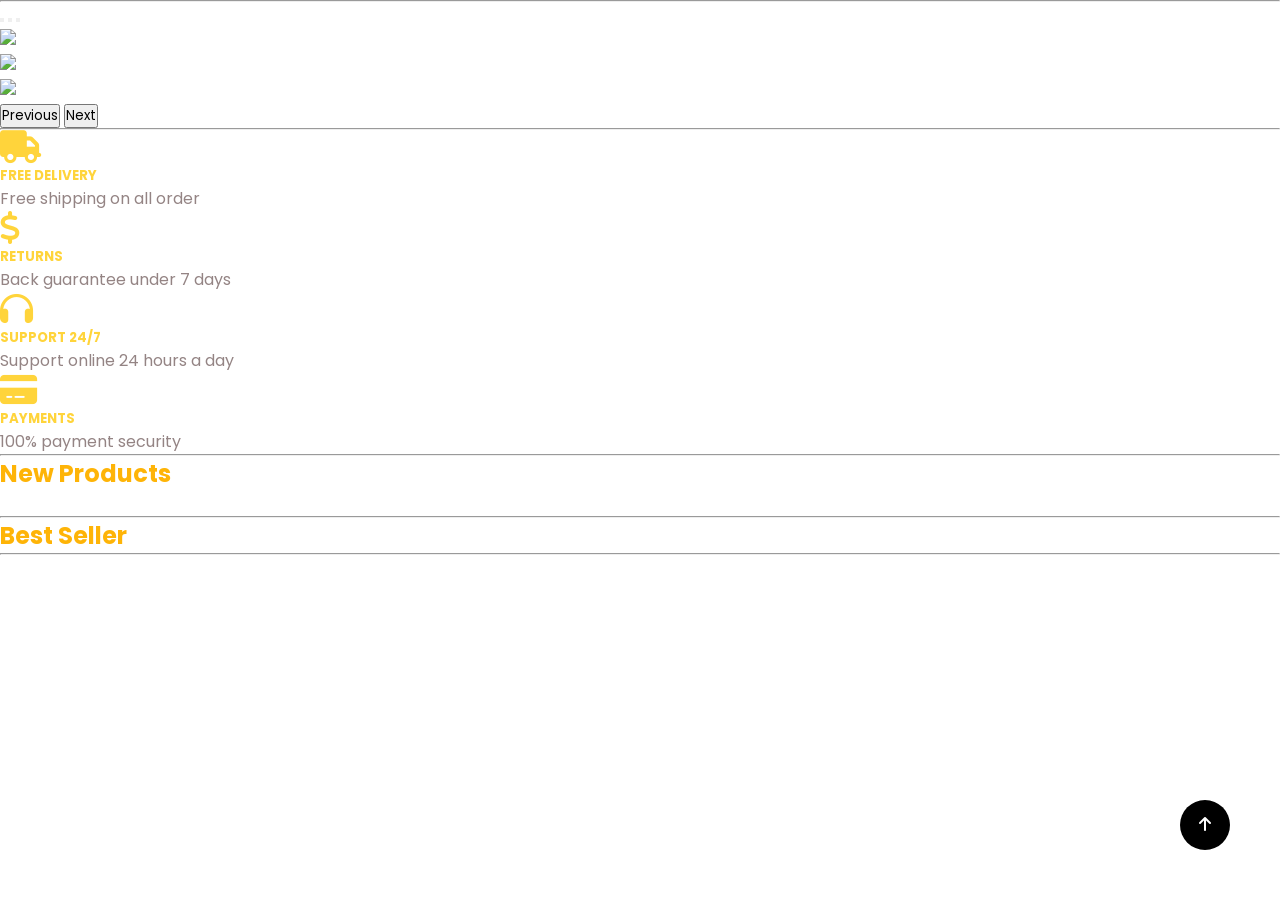
==== index.html @ 7af12021 "Update and rename Home.html to index.html" ====
<!DOCTYPE html>
<html lang="en">

<head>
  <meta charset="UTF-8">
  <meta name="viewport" content="width=device-width, initial-scale=1.0">
  <title>Nextag - Latest Fashion</title>

  <!-- css link -->
  <link rel="stylesheet" href="style.css">
  <!-- css link -->
  <!-- bootstrap 5 cdn -->
  <link rel="stylesheet" href="assets/css/bootstrap.min.css">
  <!-- bootstrap 5 cdn -->
  <!-- font awesome cdn -->
  <link rel="stylesheet" href="https://cdnjs.cloudflare.com/ajax/libs/font-awesome/6.6.0/css/all.min.css">
  <link rel="stylesheet" href="assets/css/font-all.min.css">
  <!-- font awesome cdn -->
  <!-- google font link -->
  <link rel="preconnect" href="https://fonts.googleapis.com">
  <link rel="preconnect" href="https://fonts.gstatic.com" crossorigin>
  <link href="https://fonts.googleapis.com/css2?family=Poppins:wght@300;400&display=swap" rel="stylesheet">
  <!-- google font link -->
  <script src="assets/json/data.js"></script>

</head>

<body>
  <header id="header">
 
</header>
  <hr>
  <div class="container">
    <div class="row ">
      <div class="col-md-12">
        <div id="carouselExampleCaptions" class="carousel slide" data-bs-ride="carousel">
          <div class="carousel-indicators">
            <button type="button" data-bs-target="#carouselExampleCaptions" data-bs-slide-to="0" class="active" aria-current="true" aria-label="Slide 1"></button>
            <button type="button" data-bs-target="#carouselExampleCaptions" data-bs-slide-to="1" aria-label="Slide 2"></button>
            <button type="button" data-bs-target="#carouselExampleCaptions" data-bs-slide-to="2" aria-label="Slide 3"></button>
          </div>
          <div class="carousel-inner ">
            <div class="carousel-item active ">
              <img src="assets/images/Banner/banner1.png" class="d-block img-fluid rounded-4 " >
              <div class="carousel-caption d-none d-md-block">
              </div>
            </div>
            <div class="carousel-item">
              <img src="assets/images/Banner/banner2.png" class="d-block img-fluid rounded-4"  >
              <div class="carousel-caption d-none d-md-block">
               
              </div>
            </div>
            <div class="carousel-item">
              <img src="assets/images/Banner/banner3.png" class="d-block img-fluid rounded-4"  >
              <div class="carousel-caption d-none d-md-block">
              </div>
            </div>
          </div>
          <button class="carousel-control-prev" type="button" data-bs-target="#carouselExampleCaptions" data-bs-slide="prev">
            <span class="carousel-control-prev-icon" aria-hidden="true"></span>
            <span class="visually-hidden">Previous</span>
          </button>
          <button class="carousel-control-next" type="button" data-bs-target="#carouselExampleCaptions" data-bs-slide="next">
            <span class="carousel-control-next-icon" aria-hidden="true"></span>
            <span class="visually-hidden">Next</span>
          </button>
        </div>




      </div>
      
    </div>

  </div>
  <hr>
  <div class="container">
    <div class="row mt-5 text-center">
      <div class="col-md-3">
        <i class="fa-solid fa-truck" style="color: #FFD43B; font-size: 33px;"></i>
        <h5 style="color: #FFD43B;" class="mt-2 fw-bolder">FREE DELIVERY</h5>
        <P>Free shipping on all order</P>
      </div>
      <div class="col-md-3">
        <i class="fa-solid fa-dollar-sign" style="color: #FFD43B; font-size: 33px;"></i>
        <h5 style="color: #FFD43B;" class="mt-2 fw-bolder">RETURNS</h5>
        <P>Back guarantee under 7 days</P>
      </div>
      <div class="col-md-3">
        <i class="fa-solid fa-headphones" style="color: #FFD43B; font-size: 33px;"></i>
        <h5 style="color: #FFD43B;" class="mt-2 fw-bolder">SUPPORT 24/7</h5>
        <P>Support online 24 hours a day

        </P>
      </div>
      <div class="col-md-3">
        <i class="fa-solid fa-credit-card" style="color: #FFD43B; font-size: 33px;"></i>
        <h5 style="color: #FFD43B;" class="mt-2 fw-bolder">PAYMENTS</h5>
        <P>100% payment security</P>
      </div>
    </div>

  </div>

  </div>
  </div>

  <hr>

  <div class="container mt-2 ">
    <div class="row ">
      <div class="col-md-12">
        <h2 class="txt2"> New Products</h2>
      </div>
    </div>
    <img src="" alt="">
    <div class="row" id="product-container">
      <script>
        function gotoDetailPage(name, image, price) {
          localStorage.setItem("pname", name)
          localStorage.setItem("pimage", image)
          localStorage.setItem("pprice", price)
          window.location.href = "product-details.html"
        }
        for (var i = 0; i < 6; i++) {
          document.write(`<div class="col-md-2 productCard" onclick='gotoDetailPage("${data[i].p_name}","${data[i].p_image}","${data[i].p_price}")'>
          <div class="product-card">
            <div class="div">
              <img src="${data[i].p_image}" class="img-fluid imgborder" alt=""/>
              </div>
              <a href="product-details.html" class="txt4">${data[i].p_name}</a>
               <p class="txt3">${data[i].p_details}</p>
              <h5 class="price">${data[i].p_price}</h5>
          </div>
        </div>`)
        }
      </script>

    </div>
  </div>
  <hr class="mt-5">
  <div class="container mt-5 ">
    <div class="row ">
      <div class="col-md-12">
        <h2 class="txt2"> Best Seller</h2>
      </div>
    </div>
    <div class="row" id="product-container">
      <script>
        function gotoDetailPage(name, image, price) {
          localStorage.setItem("pname", name)
          localStorage.setItem("pimage", image)
          localStorage.setItem("pprice", price)
          window.location.href = "product-details.html"
        }
    
        for (var i = 0; i < 6; i++) {
          document.write(`
          <div class="col-md-2 productCard" onclick='gotoDetailPage("${data[i].p_name}","${data[i].p_image}","${data[i].p_price}")'>
          <div class="product-card">
            <img src="${data[i].p_image}" class="img-fluid imgborder" alt=""/>
              <p class="txt3">New Accessory, Processors</p>
              <a href="product-details.html" class="txt4">${data[i].p_name}</a>
              <div class="div">
                <i class="fa-solid fa-star" style="color: #848484; font-size: 11px; "></i>
                <i class="fa-solid fa-star" style="color: #848484; font-size: 11px; "></i>
                <i class="fa-solid fa-star" style="color: #848484; font-size: 11px; "></i>
                <i class="fa-solid fa-star" style="color: #848484; font-size: 11px; "></i>
                <i class="fa-solid fa-star" style="color: #848484; font-size: 11px; "></i>
              </div>
              <h5 class="price">${data[i].p_price}</h5>
          </div>
        </div>
        `)
        }
      </script>
    </div>
  </div>
  <hr>

  </div>
  <!-- content below navbar  -->



<a href="new.html"></a>

  <footer id="footer">
    
  </footer>
  <a href="" class="arrow"><i class="fa-solid fa-arrow-up"></i></a>
  <script src="assets/scripts/repeat.js"></script>
  <script src="assets/scripts/popper.min.js"></script>
  <script src="assets/scripts/bootstrap.min.js"></script>


  <script>
    function displayProducts() {
      const row = document.getElementById("product-container")


    }




  </script>
</body>

</html>
<!-- bootstrap 5 cdn -->
<!-- bootstrap 5 cdn -->
---- style.css ----
*{
    font-family: "Poppins", sans-serif;
    box-sizing: border-box;
    margin: 0;
    padding: 0;
}
.topnav li a{
    width: 100%;
    color: white;
    text-decoration: none;
    font-weight: bold; 
    font-size: 14px;
    cursor: pointer;
    transition: 0.5s ease;
}
.topnav li a:hover{
    color: #0068c8;
    font-weight: bold;
}
.inputform{

   
    border: 2px solid #0068c8; 
    border-radius: 8px 0 0 8px;
    background-color: #f8f9fa; 
    outline: none;
    font-size: 16px;

}
.btnsearch{
    background-color: #0068c8;  
    color: white;
    border: none;
    padding: 12px 20px;
    font-weight: bold;
    border-radius: 0 8px 8px 0;  
    cursor: pointer;
    font-size: 16px;
}
.btnsearch:hover {
    background-color: #0056b3; 
}
#navbar li a{  
    font-size: 14px;
}
ul li a i{
    padding-right: 6px;
    font-size: 22px;
    color: black;
    font-weight: bold;
    transition: 0.5s ease;
}
ul li a i:hover{
    color: #0068c8;
}
.span1{
    display: block;
    font-weight: bolder !important;
    color: black;
    font-size: 14px;
    transition: 0.5s ease;
}
.span1:hover{
    color: #0068c8;
}
.headnav .nav-item i{
    color: white;
}  
.headnav .nav-item #navbtn{
    background-color: #0068c8 !important;
    color: white;
    font-weight: 550;
    width: 300px;
    height: 51px;
    border-radius: 8px;  
}
.headnav .dropdown-item{ 
    width: 100%;
    font-weight: 550;
    font-size: 17px;
    outline: none;
    transition: 0.5s ease;
}
.headnav .dropdown-item:hover{
    color: #0068c8;
} 
.headnav .nav-link{
    font-weight: 550;
    font-size: 17px;
    color: black;
}
.headnav .nav-link:hover{
    color: #0068c8;
}


#nav-head #dropdown{
    background-color: #0068C8;
    color: white;
    border-radius: 4px;
    width: 250px;
    font-weight: bold;

}
#nav-head  .dropdown-item{
    font-size: 17px;
    font-weight: 600;
}
#nav-head  .dropdown-item:hover{
    color: #0068C8;
}
#nav-head .nav-link{
    font-weight: bold;
    transition: 0.5s ease;
}
#nav-head .nav-link:hover{
    color: #0068C8;
}

#loginid{
    font-weight: bold;
    color: #feb407;
}
#loginh6{
    text-decoration: none ; 
    color: #feb407;
}
.btnlogin{
    background-color: #0068C8;
    color: white;
    border-radius: 4px;
    font-weight: bold !important;
    width: 150px;
    height: 40px;
    transition: 0.5s ease;
}
.btnlogin:hover{
    background-color: white !important;
    border-color: #0068C8 !important;
    color: black !important;
    font-weight: bold;
}


.btnlost{
    background-color: #0068C8;
    color: white;
    border-radius: 4px;
    font-weight: bold !important;
    width: 250px;
    transition: 0.5s ease;
    height: 45px;
}
.btnlost:hover{
    background-color: white !important;
    border-color: #0068C8 !important;
    color: black !important;
    font-weight: bold;
}

#losth6{
    font-weight: bolder;

}
 .lostpassword{
    justify-content: center;
    display: flex;
    align-items: center;
}

.trackh1{
    font-weight: bolder;
}
.trackcon{
    justify-content: center;
    display: flex;
    align-items: center;
}
.trackh6{
    font-weight: bold;
    font-size: 16px;
}













#footer{
    /* padding: 0px 0px 30px 0 ; */
    font-size: 14px;
    margin-top: 50px;        
}
#footer .footer-top{
    padding: 20px 0 40px 0;
}
 .footer-icon{
    color: #feb407;
    font-size: 19px;
}
 .footicon{
    color: black;
    font-weight: 550;
    font-size: 17px;
    transition: 0.5s ease;
    cursor: pointer;
}
 .footicon:hover{
    color: #feb407;
}
#footer .footer-top .footer-contact h3{
    color: #ffc800;
}
#footer .footer-top .footer-contact h4{
    font-size: 22px;
    margin: 0 0 30px 0;
    padding: 2px 0 2px 0;
    font-weight: 700;
}
#footer .footer-top .footer-contact p{
    font-size: 14px;
    line-height: 24px;
    margin-bottom: 0;

}
#footer .footer-top h4{
    font-size: 16px;
    font-weight: bold;
    position: relative;
    padding-bottom: 12px;
}
#footer .footer-top .footer-links{
    margin-bottom: 30px;
    margin-top: 10px;
}
#footer .footer-top .footer-link h4{
    font-size: 22px;
    font-weight: bolder !important;
}
#footer .footer-top .footer-link ul{
    list-style: none;
    padding: 0;
    margin: 0;
}
#footer .footer-top .footer-link ul li{
    padding: 6px 0;
    display: flex;
    align-items: center;
}
#footer .footer-top .footer-link ul li a{
    text-decoration: none;
    color: black;
    display: inline-block;
    font-weight: bold;
    transition: 0.5s ease;
    font-size: 16px;
}
#footer .footer-top .footer-link ul li a:hover{
    text-decoration: none;
    color: #feb407;
}
 .social-links a{
    font-size: 22px;
    display: inline-block;
    text-decoration: none;
    color: #848484;
    border-radius: 100%;
    text-align: start;
    width: 40px; 
    transition: 0.5s ease;     
}
 .social-links a:hover{
    background-color: #feb407;
    color: black;
}
#footer .copyright{
    text-align: center;
    color: #848484;
    font-size: 15px;
}
#footer .credits{
    float: right;
    text-align: center;
    font-size: 13px;
}
#footer .credits a{
    text-decoration: none;
    font-weight: bolder;
}


html{
    scroll-behavior: smooth;
}
.arrow{
    position: fixed;
    width: 50px;
    height: 50px;
    bottom: 50px;
    right: 50px;
    text-decoration: none;
    text-align: center;
    line-height: 50px;
    background-color: black;
    color: white;
    border-radius: 50%;
}

html{
    scroll-behavior: smooth;
}
.arrow{
    position: fixed;
    width: 50px;
    height: 50px;
    bottom: 50px;
    right: 50px;
    text-decoration: none;
    text-align: center;
    line-height: 50px;
    background-color: black;
    color: white;
    border-radius: 50%;
}

.bg{
    background-color: #CFDFEE;
}

.txt{
    
    font-weight: bold;
    background-color: #DD2831;
    font-size: 11px;
}

.txt2{
    font-weight: bolder;
    color: #FEB407;
}
.txt3{
    font-weight: bolder;
    font-size: 13px;
}
.txt4{
    letter-spacing: 1px;
    font-size: 17px;
    color: black;
    transition: 0.2s ease-in;
    font-weight: bolder;
    text-decoration: none;
}

.txt4:hover{
    transition: 0.2s ease-in;
    color:#0068c8
}

.price{
    margin-top:5px;
    font-size: 19px;
    font-weight: bolder;
    color: #DD2831;
}
.productCard
{
    box-shadow: 0 0 5px #a3a3a3; 
     /* padding-right: 5px; */
    

}

.imgborder{
    
    cursor: pointer;
    transition: 0.3s;
    border-radius: 15px;    
}
.imgborder:hover{
    transform: scale(1.1);
}

p{
    color: #948484;
}
 .bg2{
    background-color: #F4F4F4;
 }

 ul.breadcrumb {
    padding: 10px 16px;
    list-style: none;
    background-color: #eee;
  }
  

  ul.breadcrumb li {
    display: inline;
    font-size: 18px;
    
  }
  
  ul.breadcrumb li+li:before {
    padding: 8px;
    color: black;
    content: "/\00a0";
   
  }
  

  ul.breadcrumb li a {
    text-decoration: none;
    color: black;
    text-decoration: none;
  }
  ul.breadcrumb li a .span2{
    color: #848484;
    text-decoration: none;
  }
  

  ul.breadcrumb li a:hover {
    color: #01447e;
    text-decoration: underline;
  }

  .hcon{
    font-size: 40px;
    color: #feb407;
    font-weight: bolder;
  }
  .hp{
    font-weight: 550;
    font-size: 15px;
  }
 .btncon{
    font-weight: bold !important;
 }
 .btncon:hover{
    font-weight: bold !important;
    color: white !important;
 }
.ifb{
    transition: 0.1s ease-in;
}
.ifb:hover{
    
    color:#1877F2
}


.iinsta:hover{
    
    background: -webkit-linear-gradient(#f9ce34,  #ee2a7b, #6228d7);
    -webkit-background-clip: text;
    -webkit-text-fill-color: transparent;
}
.iyt{

    transition: 0.1s ease-in;
}

.iyt:hover{
   
    color: #FF0000;
}


.itiktok:hover{
   
    background: -webkit-linear-gradient(#ff0050,  #00f2ea, #000000);
    -webkit-background-clip: text;
    -webkit-text-fill-color: transparent;
}

.aboutheading{
    color: #FFD43B;
    font-size:53px;
    font-weight: bolder;
}

.custombtn{
    margin-left: 10px;
    font-size: 12px;
    height: 20px;
    border-radius: 5px;
    width: 70px;
    
    background: transparent;
    border: 1px solid #0FB232;
    color: #0FB232;
    
}

.product-price{
    font-weight: 900;
    color: #DD2831;
}

.custom {
    border: 2px solid #EDEDED;
    border-radius: 5px;
    
    
    width: 150px;
    height: 40px;
    background-color: #EDEDED;
     /* Ensure it's a flexbox */
}

.custom p{
    color: black;
 
}

.custom button{
    font-size: 20px;
    border: none;
    background: transparent;
    color: black;
}

.custombtn2{
    /* transition: 0.2s ease-in; */
    background-color: #0068C8;
    width: 300px;
    height: 40px;
    border: none;
    border-radius: 7px;
    color: white;
    font-size: 13px;
    font-weight: bolder;
    color: rgb(255, 255, 255);
    text-decoration: none;
    transition: 0.2s ease-in;
    
}

.custombtn2:hover{
    transition: 0.2s ease-in;
    background: transparent;
    border: 1px solid #0068C8;
    color: #000000;
    font-weight: bolder;

}
.custombtn2 a:hover{
   color: black;

}


.custombtn3{
    border-radius: 7px;
    height: 45px;
    border: 1px solid black;
    font-weight: bolder;
    color: black;
    background: transparent;
    transition: 0.2s ease-in;
}

.custombtn3:hover{
    background-color: black;
    color: white;
}

.txt5{
    font-weight: bolder;
    font-size: 18px;

}


.cartborder{
    border-radius: 10px;
    padding: 30px;
    border: 3px solid #64A3DD;
}


.Coupon{
    width: 300px;
    height: 40px;
    border-color: #909096;
    border-radius: 5px;
    font-size: 13px;
    padding-left: 5px;
    font-style: italic;
}

.custombtn4{
    border-radius: 7px;
    height: 40px;
    border: 1px solid black;
    font-weight: bolder;
    color: black;
    width: 150px;
    background: transparent;
    transition: 0.2s ease-in;
}


.custombtn4:hover{
    color: #64A3DD;
}


.inputBox{
    margin-top: 10px;
    height: 45px;
    border-radius: 5px;
    border:#EEEEEE solid 1px;
    padding: 5px;

}

.inputBox1{
    width: 49%;
    margin-top: 10px;
    height: 45px;
    border-radius: 5px;
    border:#EEEEEE solid 1px;
    padding: 5px;

}

@media screen and (max-width: 768px){
    .customquery{
      margin-top: 10px !important;
    }
  }

.customfield{
    height: 38px;
    border-top: 1px solid #FFD43B;
    border-bottom: 1px solid #FFD43B;
    border-left: 1px solid #FFD43B;
    border-right: none;
    border-bottom-left-radius: 5px;
    border-top-left-radius: 5px;
    font-size: 10px;
    padding: 5px;
}

.customfield:focus{
    outline: none;
}

.navbtn{
    margin-right: 2px;
    width: 70px;
    height: 35px;
   border: none;
    border-top-right-radius: 5px;
    border-bottom-right-radius: 5px;
    background-color: #FFD43B;
    color: white;
    height: 38px;
}
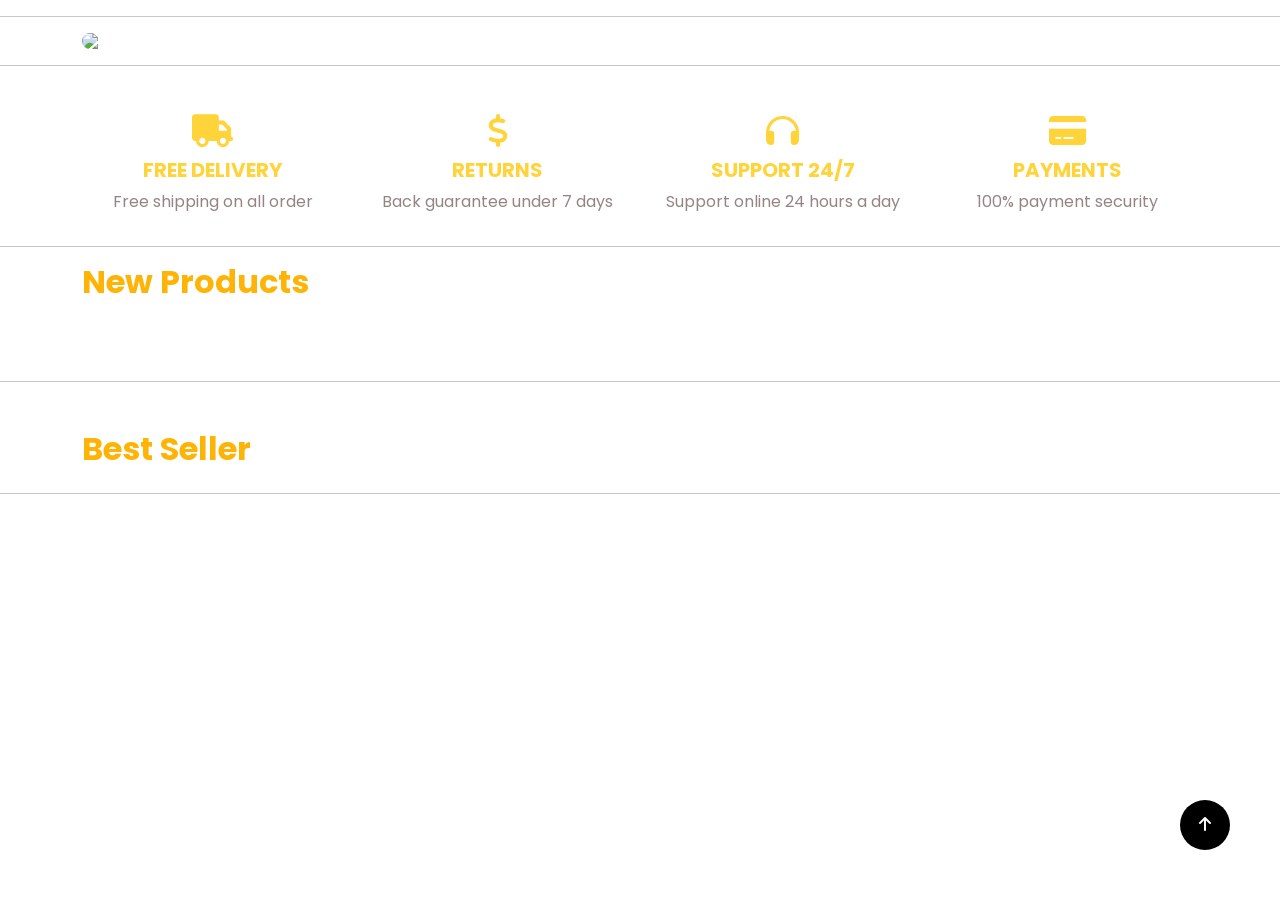
==== commit 51a54599: "Update index.html" ====
--- a/index.html
+++ b/index.html
@@ -10,11 +10,11 @@
   <link rel="stylesheet" href="style.css">
   <!-- css link -->
   <!-- bootstrap 5 cdn -->
-  <link rel="stylesheet" href="assets/css/bootstrap.min.css">
+  <link rel="stylesheet" href="bootstrap.min.css">
   <!-- bootstrap 5 cdn -->
   <!-- font awesome cdn -->
   <link rel="stylesheet" href="https://cdnjs.cloudflare.com/ajax/libs/font-awesome/6.6.0/css/all.min.css">
-  <link rel="stylesheet" href="assets/css/font-all.min.css">
+  <link rel="stylesheet" href="font-all.min.css">
   <!-- font awesome cdn -->
   <!-- google font link -->
   <link rel="preconnect" href="https://fonts.googleapis.com">
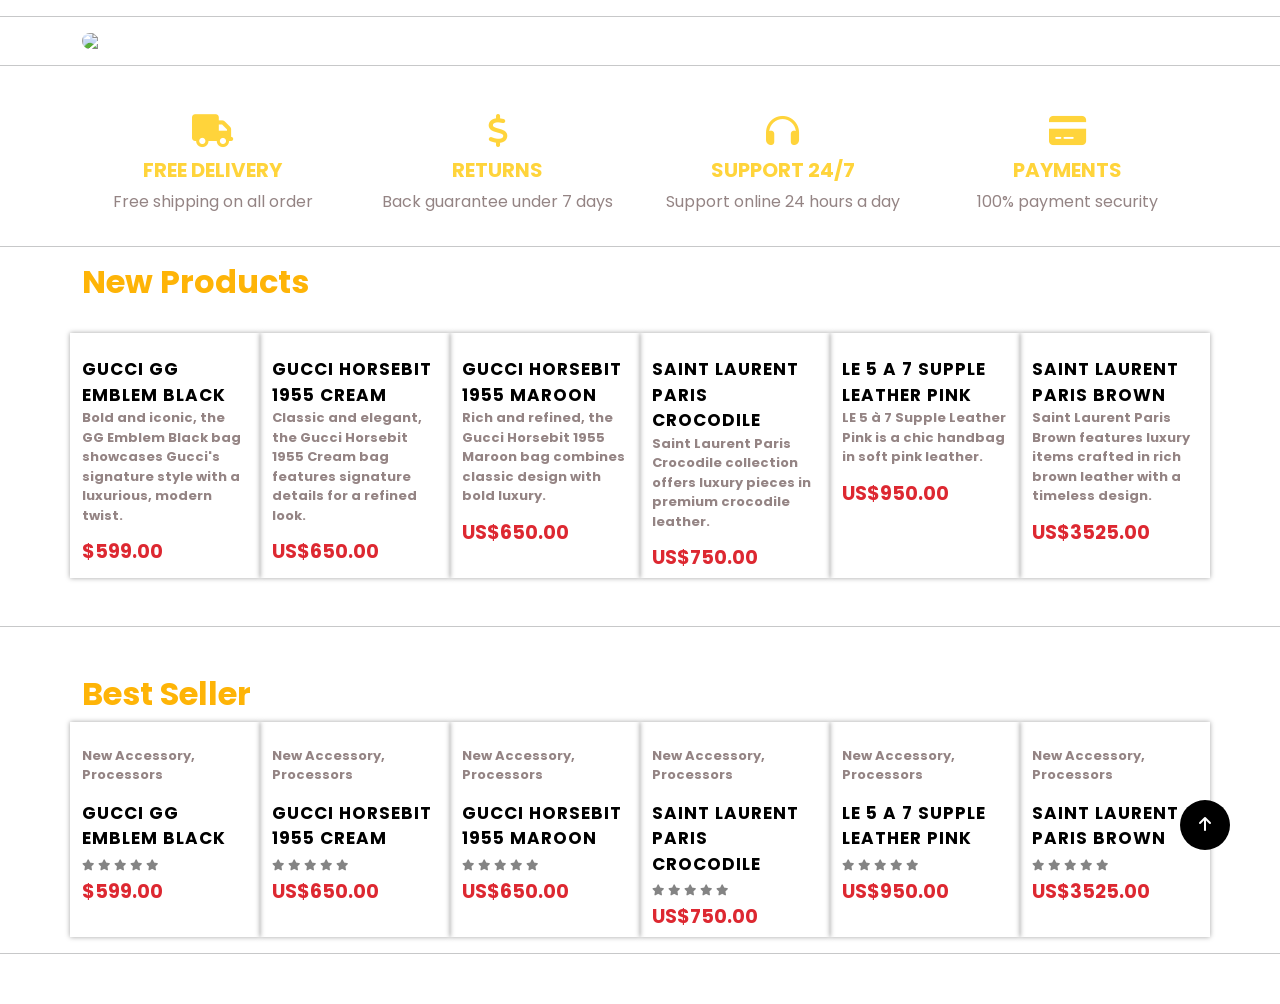
==== commit ddceef52: "Update index.html" ====
--- a/index.html
+++ b/index.html
@@ -21,7 +21,7 @@
   <link rel="preconnect" href="https://fonts.gstatic.com" crossorigin>
   <link href="https://fonts.googleapis.com/css2?family=Poppins:wght@300;400&display=swap" rel="stylesheet">
   <!-- google font link -->
-  <script src="assets/json/data.js"></script>
+  <script src="data.js"></script>
 
 </head>
 
@@ -210,5 +210,3 @@
 </body>
 
 </html>
-<!-- bootstrap 5 cdn -->
-<!-- bootstrap 5 cdn -->
